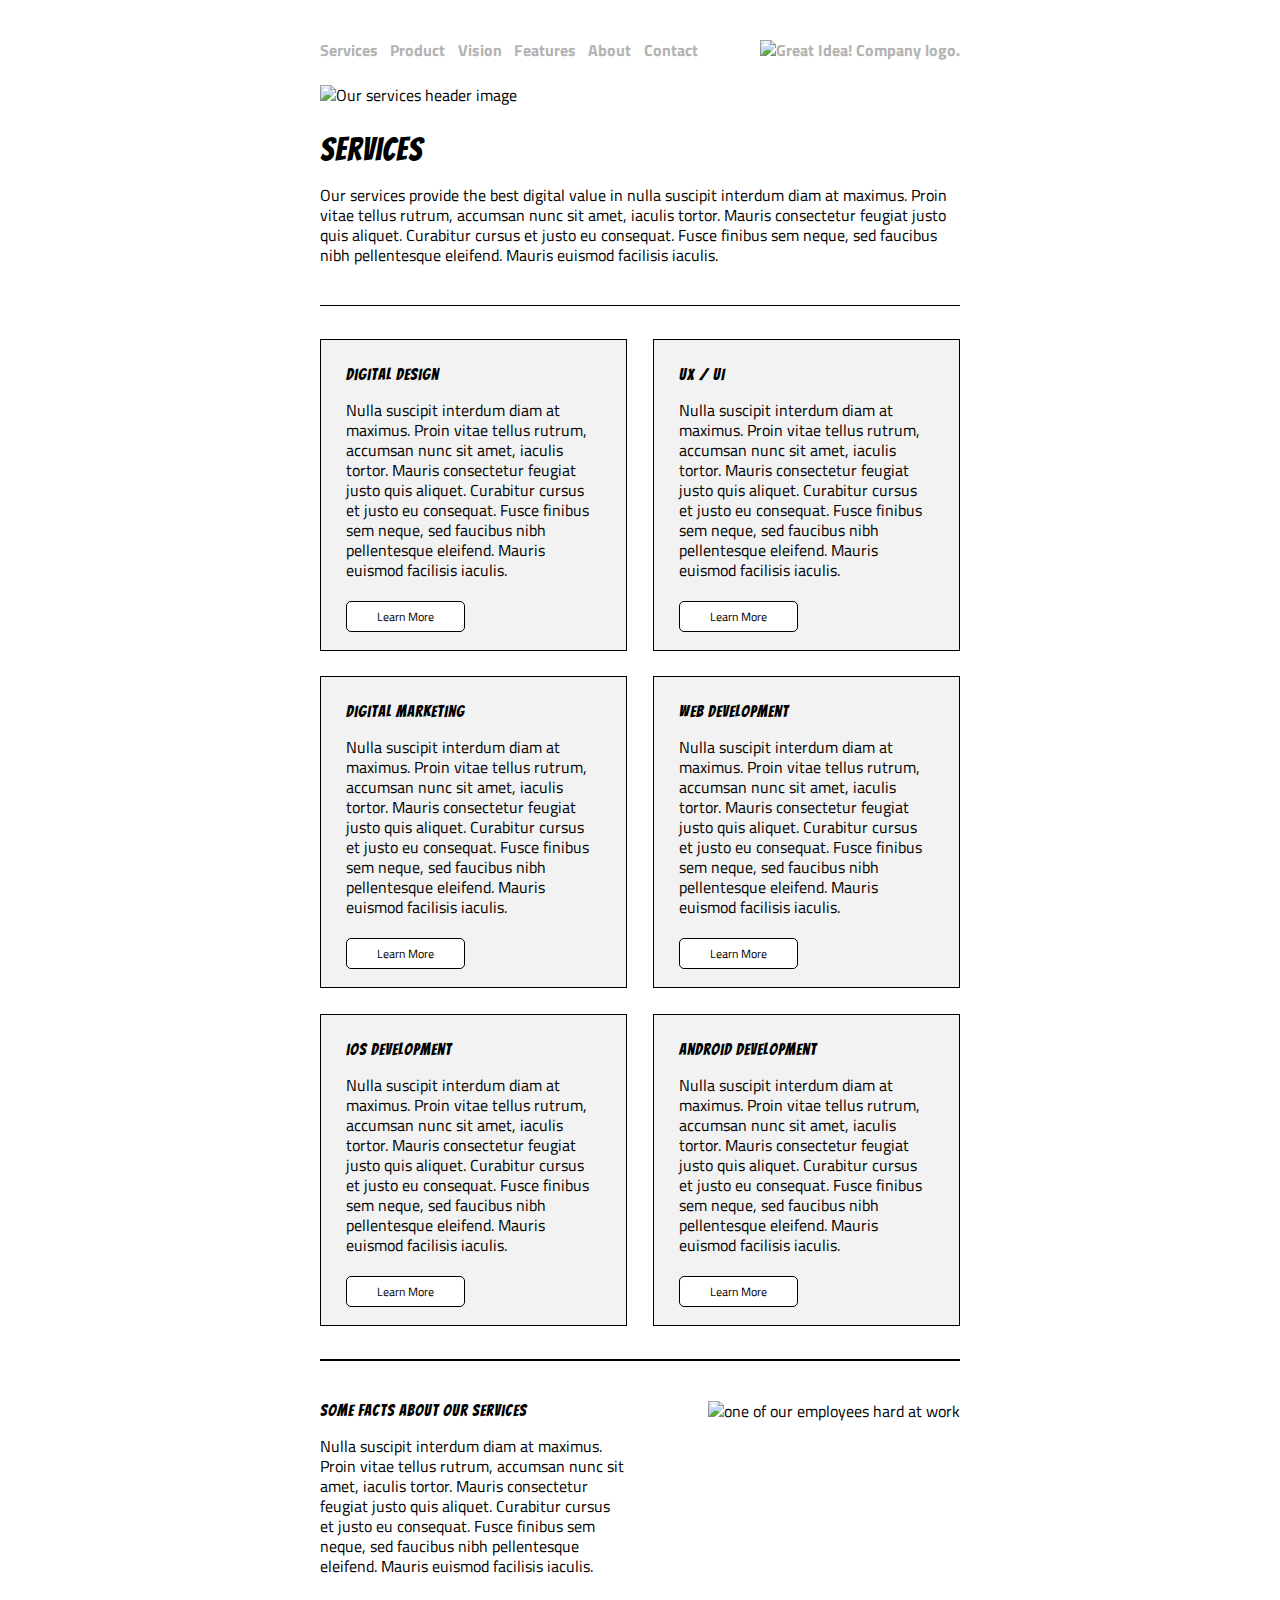
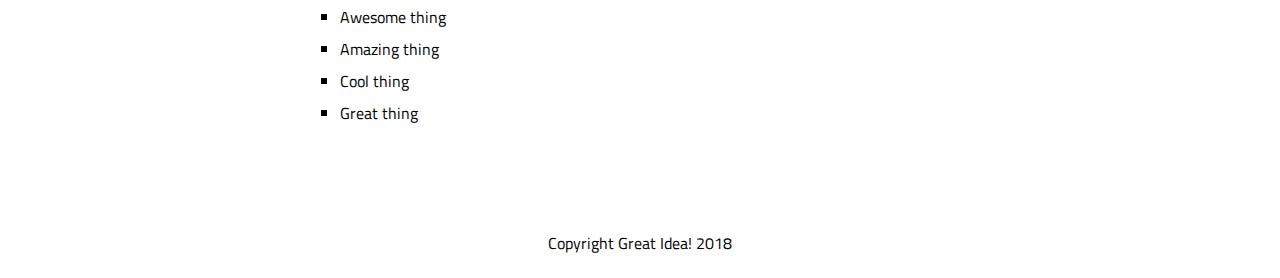
==== great-idea/services.html @ e6f3fafc "finished services page. services.html" ====
<!DOCTYPE html>

<html lang="en">
  <head>
    <meta charset="utf-8" />

    <title>Great Idea! - Services</title>

    <link
      href="https://fonts.googleapis.com/css?family=Bangers|Titillium+Web"
      rel="stylesheet"
    />
    <link rel="stylesheet" href="css/services.css" />

    <!--[if lt IE 9]>
      <script src="https://cdnjs.cloudflare.com/ajax/libs/html5shiv/3.7.3/html5shiv.js"></script>
    <![endif]-->
  </head>

  <body>
    <div class="services-container">
      <header class="services-header">
        <nav>
          <a href="#">Services</a>
          <a href="#">Product</a>
          <a href="#">Vision</a>
          <a href="#">Features</a>
          <a href="">About</a>
          <a href="#">Contact</a>
          <a href="index.html"
            ><img
              class="logo"
              src="img/logo.png"
              alt="Great Idea! Company logo."
          /></a>
        </nav>

        <img
          class="services-header-img"
          src="img/services-header.jpg"
          alt="Our services header image"
        />

        <h1>Services</h1>
        <p>
          Our services provide the best digital value in nulla suscipit interdum
          diam at maximus. Proin vitae tellus rutrum, accumsan nunc sit amet,
          iaculis tortor. Mauris consectetur feugiat justo quis aliquet.
          Curabitur cursus et justo eu consequat. Fusce finibus sem neque, sed
          faucibus nibh pellentesque eleifend. Mauris euismod facilisis iaculis.
        </p>
      </header>

      <section class="services-section">
        <div class="service">
          <h2>Digital Design</h2>
          <p>
            Nulla suscipit interdum diam at maximus. Proin vitae tellus rutrum,
            accumsan nunc sit amet, iaculis tortor. Mauris consectetur feugiat
            justo quis aliquet. Curabitur cursus et justo eu consequat. Fusce
            finibus sem neque, sed faucibus nibh pellentesque eleifend. Mauris
            euismod facilisis iaculis.
          </p>
          <div>
            <a class="learn-more" href="#">Learn More</a>
          </div>
        </div>

        <div class="service">
          <h2>UX / UI</h2>
          <p>
            Nulla suscipit interdum diam at maximus. Proin vitae tellus rutrum,
            accumsan nunc sit amet, iaculis tortor. Mauris consectetur feugiat
            justo quis aliquet. Curabitur cursus et justo eu consequat. Fusce
            finibus sem neque, sed faucibus nibh pellentesque eleifend. Mauris
            euismod facilisis iaculis.
          </p>
          <div>
            <a class="learn-more" href="#">Learn More</a>
          </div>
        </div>

        <div class="service">
          <h2>Digital Marketing</h2>
          <p>
            Nulla suscipit interdum diam at maximus. Proin vitae tellus rutrum,
            accumsan nunc sit amet, iaculis tortor. Mauris consectetur feugiat
            justo quis aliquet. Curabitur cursus et justo eu consequat. Fusce
            finibus sem neque, sed faucibus nibh pellentesque eleifend. Mauris
            euismod facilisis iaculis.
          </p>
          <div><a class="learn-more" href="#">Learn More</a></div>
        </div>

        <div class="service">
          <h2>Web Development</h2>
          <p>
            Nulla suscipit interdum diam at maximus. Proin vitae tellus rutrum,
            accumsan nunc sit amet, iaculis tortor. Mauris consectetur feugiat
            justo quis aliquet. Curabitur cursus et justo eu consequat. Fusce
            finibus sem neque, sed faucibus nibh pellentesque eleifend. Mauris
            euismod facilisis iaculis.
          </p>
          <div><a class="learn-more" href="#">Learn More</a></div>
        </div>

        <div class="service">
          <h2>iOS Development</h2>
          <p>
            Nulla suscipit interdum diam at maximus. Proin vitae tellus rutrum,
            accumsan nunc sit amet, iaculis tortor. Mauris consectetur feugiat
            justo quis aliquet. Curabitur cursus et justo eu consequat. Fusce
            finibus sem neque, sed faucibus nibh pellentesque eleifend. Mauris
            euismod facilisis iaculis.
          </p>
          <div><a class="learn-more" href="#">Learn More</a></div>
        </div>

        <div class="service">
          <h2>Android Development</h2>
          <p>
            Nulla suscipit interdum diam at maximus. Proin vitae tellus rutrum,
            accumsan nunc sit amet, iaculis tortor. Mauris consectetur feugiat
            justo quis aliquet. Curabitur cursus et justo eu consequat. Fusce
            finibus sem neque, sed faucibus nibh pellentesque eleifend. Mauris
            euismod facilisis iaculis.
          </p>
          <div><a class="learn-more" href="#">Learn More</a></div>
        </div>
      </section>

      <footer class="services-footer">
        <div class="service2">
          <h3>Some Facts About Our Services</h3>
          <p>
            Nulla suscipit interdum diam at maximus. Proin vitae tellus rutrum,
            accumsan nunc sit amet, iaculis tortor. Mauris consectetur feugiat
            justo quis aliquet. Curabitur cursus et justo eu consequat. Fusce
            finibus sem neque, sed faucibus nibh pellentesque eleifend. Mauris
            euismod facilisis iaculis.
          </p>
          <ul>
            <li>Awesome thing</li>
            <li>Amazing thing</li>
            <li>Cool thing</li>
            <li>Great thing</li>
          </ul>
        </div>

        <div class="img">
          <img
            class="services-info-img"
            src="img/services-info.png"
            alt="one of our employees hard at work"
          />
        </div>

        <div class="copyright">
          <p>Copyright Great Idea! 2018</p>
        </div>
      </footer>
    </div>
  </body>
</html>
---- great-idea/css/services.css ----
/* http://meyerweb.com/eric/tools/css/reset/ 
   v2.0 | 20110126
   License: none (public domain)
*/

html,
body,
div,
span,
applet,
object,
iframe,
h1,
h2,
h3,
h4,
h5,
h6,
p,
blockquote,
pre,
a,
abbr,
acronym,
address,
big,
cite,
code,
del,
dfn,
em,
img,
ins,
kbd,
q,
s,
samp,
small,
strike,
strong,
sub,
sup,
tt,
var,
b,
u,
i,
center,
dl,
dt,
dd,
ol,
ul,
li,
fieldset,
form,
label,
legend,
table,
caption,
tbody,
tfoot,
thead,
tr,
th,
td,
article,
aside,
canvas,
details,
embed,
figure,
figcaption,
footer,
header,
hgroup,
menu,
nav,
output,
ruby,
section,
summary,
time,
mark,
audio,
video {
  margin: 0;
  padding: 0;
  border: 0;
  font-size: 100%;
  font: inherit;
  vertical-align: baseline;
}
/* HTML5 display-role reset for older browsers */
article,
aside,
details,
figcaption,
figure,
footer,
header,
hgroup,
menu,
nav,
section {
  display: block;
}
body {
  line-height: 1;
}
ol,
ul {
  list-style: none;
}
blockquote,
q {
  quotes: none;
}
blockquote:before,
blockquote:after,
q:before,
q:after {
  content: "";
  content: none;
}
table {
  border-collapse: collapse;
  border-spacing: 0;
}

/* Set every element's box-sizing to border-box */
* {
  box-sizing: border-box;
}

html,
body {
  height: 100%;
  font-family: "Titillium Web", sans-serif;
}

h1,
h2,
h3,
h4,
h5 {
  font-family: "Bangers", cursive;
  letter-spacing: 1px;
  margin-bottom: 15px;
}

/* Copy and paste your work from yesterday here and start to refactor into flexbox */

/* PAGE 2 STYLING */
body {
  display: flex;
  justify-content: center;
  line-height: 1.25;
  font-size: 16px;
}
header {
  display: flex;
  flex-direction: column;
  align-content: space-between;
}
nav {
  display: flex;
  justify-content: space-between;
  align-items: center;

  margin-top: 40px;
}
nav a {
  text-decoration: none;
  font-weight: bold;
  color: #b3b3b3;
}
section {
  border-top: 1px solid black;
  border-bottom: 2px solid black;
  margin-top: 15px;
  margin-bottom: 40px;
  padding: 20px 0;
}
h1 {
  font-size: 2em;
}

.logo {
  margin-left: 50px;
}
.services-header-img {
  margin: 25px 0;
}

.services-container {
  display: flex;
  flex-wrap: wrap;
  width: 50%;
}

.services-section {
  display: flex;
  flex-wrap: wrap;
  justify-content: space-between;
}

.service {
  display: flex;
  flex-wrap: wrap;
  justify-content: flex-start;
  width: 48%;
  border: 1px solid black;
  background-color: #f2f2f2;
  padding: 25px;
  margin: 2% 0;
}
.service2 {
  display: flex;
  flex-wrap: wrap;
  justify-content: flex-start;
  width: 48%;

  align-content: flex-start;
}

.services-footer {
  display: flex;
  flex-wrap: wrap;
  justify-content: space-between;
}

.learn-more {
  border: 1px solid black;
  border-radius: 5px;
  text-decoration: none;
  background-color: white;
  font-size: 12px;
  padding: 5px 30px;
  color: black;
}

li {
  list-style-type: square;
  margin-left: 20px;
  line-height: 2;
}

p {
  margin-bottom: 25px;
}

.copyright {
  display: flex;
  flex-basis: 100%;
  justify-content: space-around;
  height: 40%;
  align-items: flex-end;
}
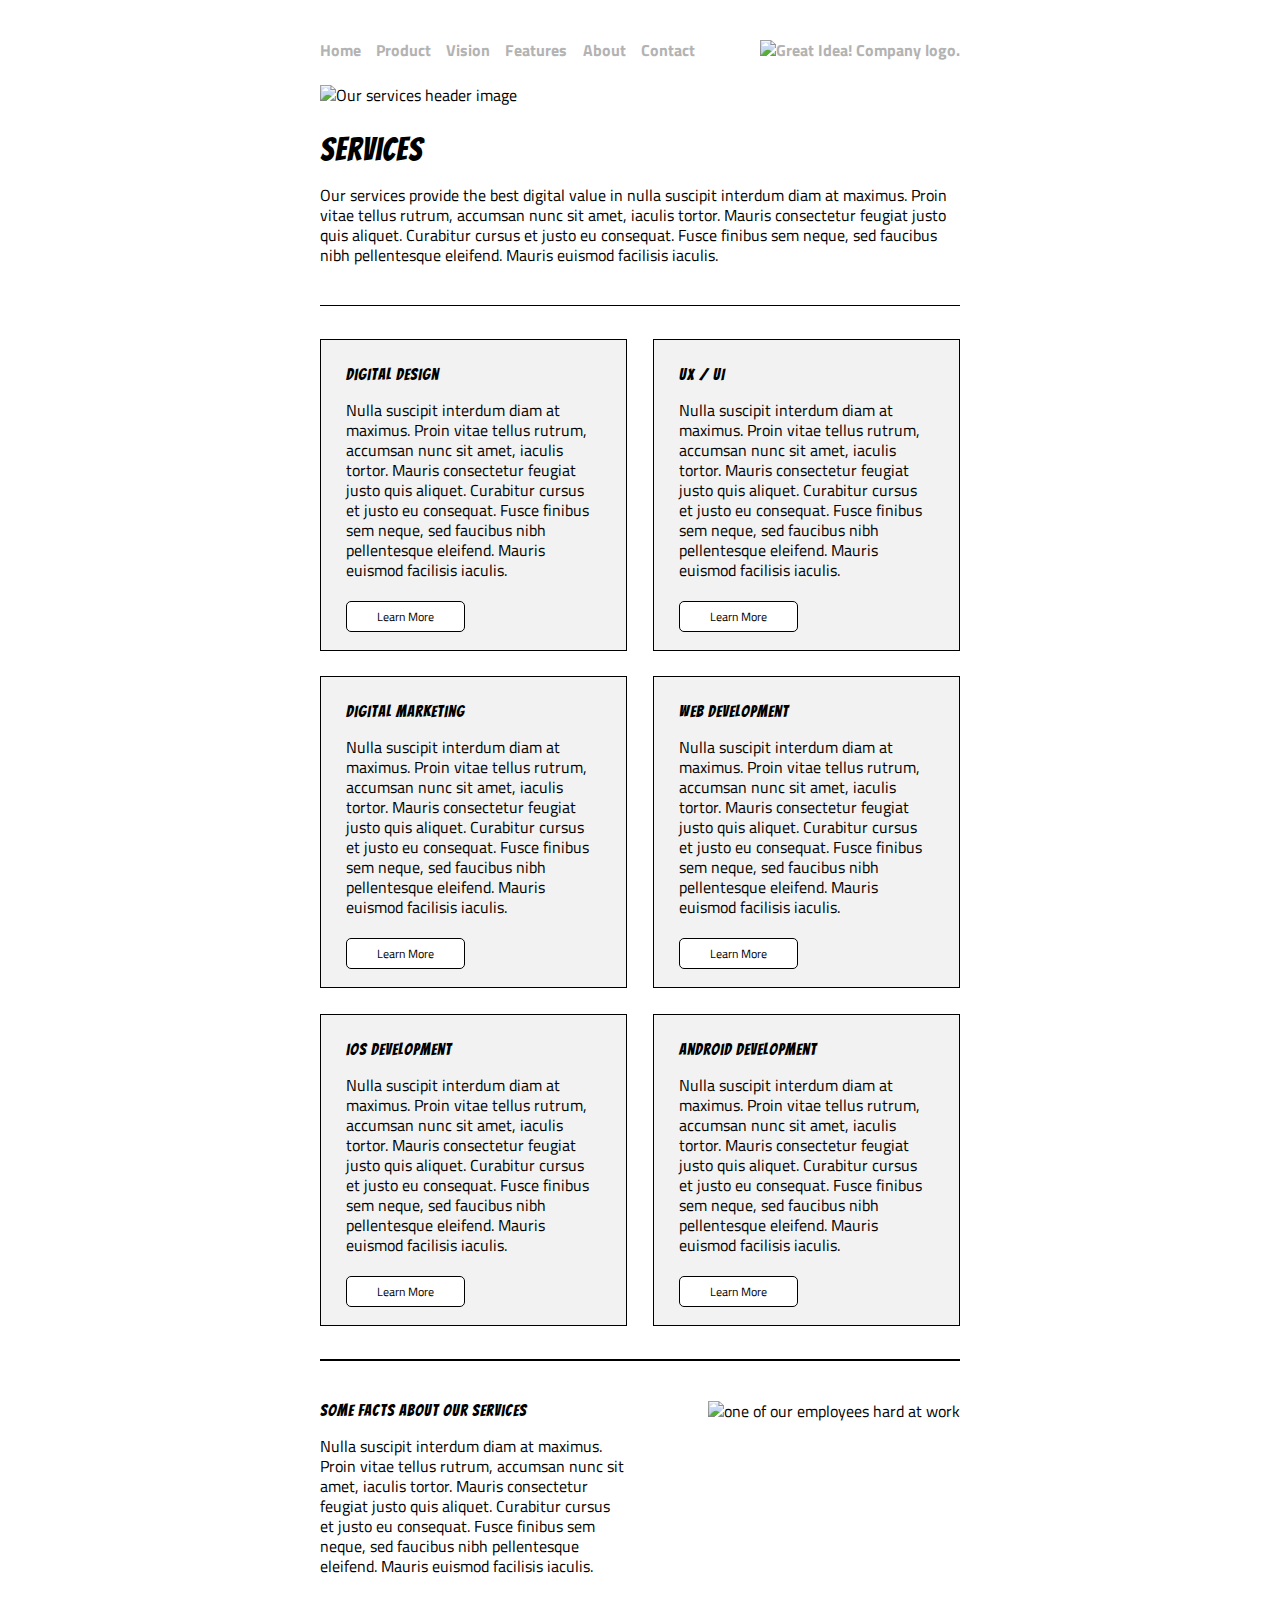
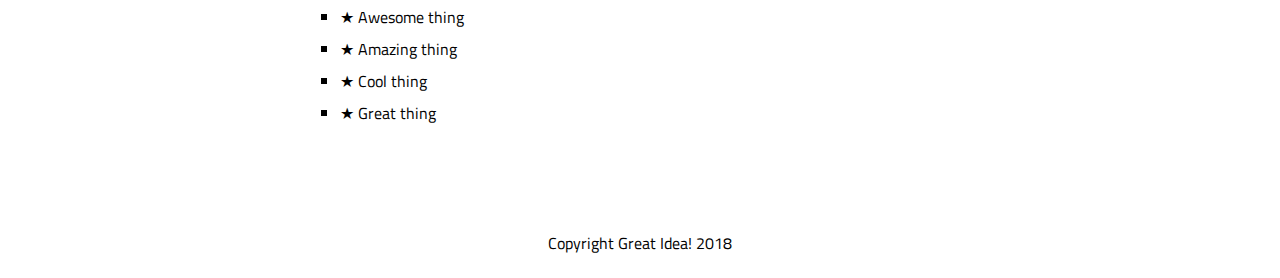
==== commit ebbf44de: "added stars to uls" ====
--- a/great-idea/services.html
+++ b/great-idea/services.html
@@ -21,7 +21,7 @@
     <div class="services-container">
       <header class="services-header">
         <nav>
-          <a href="#">Services</a>
+          <a href="index.html">Home</a>
           <a href="#">Product</a>
           <a href="#">Vision</a>
           <a href="#">Features</a>
@@ -140,10 +140,10 @@
             euismod facilisis iaculis.
           </p>
           <ul>
-            <li>Awesome thing</li>
-            <li>Amazing thing</li>
-            <li>Cool thing</li>
-            <li>Great thing</li>
+            <li>&#9733 Awesome thing</li>
+            <li>&#9733 Amazing thing</li>
+            <li>&#9733 Cool thing</li>
+            <li>&#9733 Great thing</li>
           </ul>
         </div>
 
